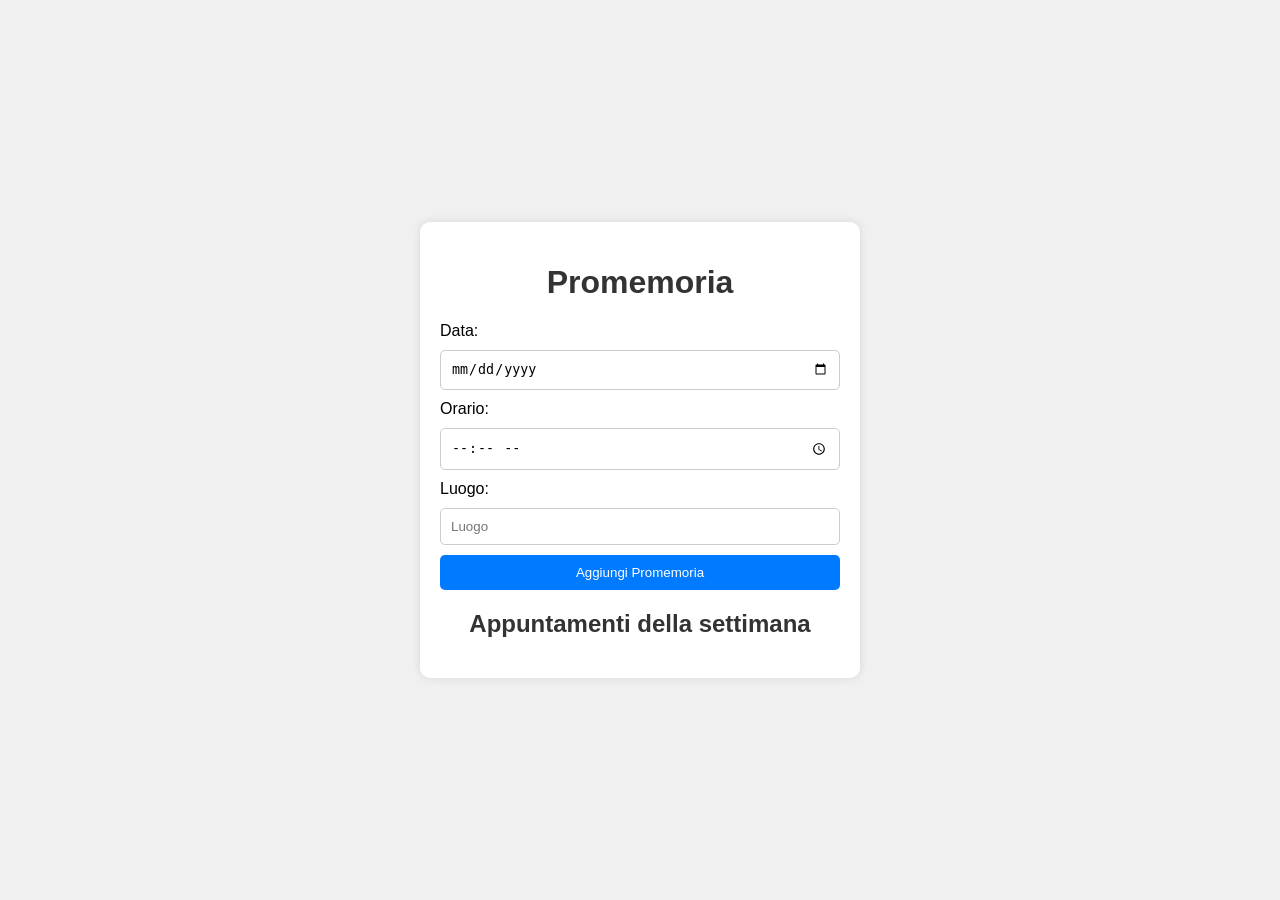
==== index.html @ 23993e3c "Add files via upload" ====
<!DOCTYPE html>
<html lang="it">
<head>
    <meta charset="UTF-8">
    <meta name="viewport" content="width=device-width, initial-scale=1.0">
    <title>Promemoria</title>
    <link rel="stylesheet" href="styles.css">
</head>
<body>
    <div class="container">
        <h1>Promemoria</h1>
        <div class="input-section">
            <label for="date">Data:</label>
            <input type="date" id="date">
            <label for="time">Orario:</label>
            <input type="time" id="time">
            <label for="location">Luogo:</label>
            <input type="text" id="location" placeholder="Luogo">
            <button onclick="addReminder()">Aggiungi Promemoria</button>
        </div>
        <div class="reminder-list">
            <h2>Appuntamenti della settimana</h2>
            <ul id="reminder-items">
                <!-- Promemoria verranno inseriti qui -->
            </ul>
        </div>
    </div>
    <script src="script.js"></script>
</body>
</html>
---- styles.css ----
body {
    font-family: Arial, sans-serif;
    display: flex;
    justify-content: center;
    align-items: center;
    height: 100vh;
    margin: 0;
    background-color: #f0f0f0;
}

.container {
    background: #fff;
    padding: 20px;
    border-radius: 10px;
    box-shadow: 0 0 10px rgba(0, 0, 0, 0.1);
    width: 400px;
}

h1, h2 {
    text-align: center;
    color: #333;
}

.input-section {
    display: flex;
    flex-direction: column;
    gap: 10px;
}

input[type="date"],
input[type="time"],
input[type="text"] {
    padding: 10px;
    border: 1px solid #ccc;
    border-radius: 5px;
}

button {
    padding: 10px;
    background-color: #007bff;
    color: #fff;
    border: none;
    border-radius: 5px;
    cursor: pointer;
}

button:hover {
    background-color: #0056b3;
}

.reminder-list {
    margin-top: 20px;
}

ul {
    list-style-type: none;
    padding: 0;
}

li {
    padding: 10px;
    border: 1px solid #ccc;
    border-radius: 5px;
    margin-bottom: 10px;
}
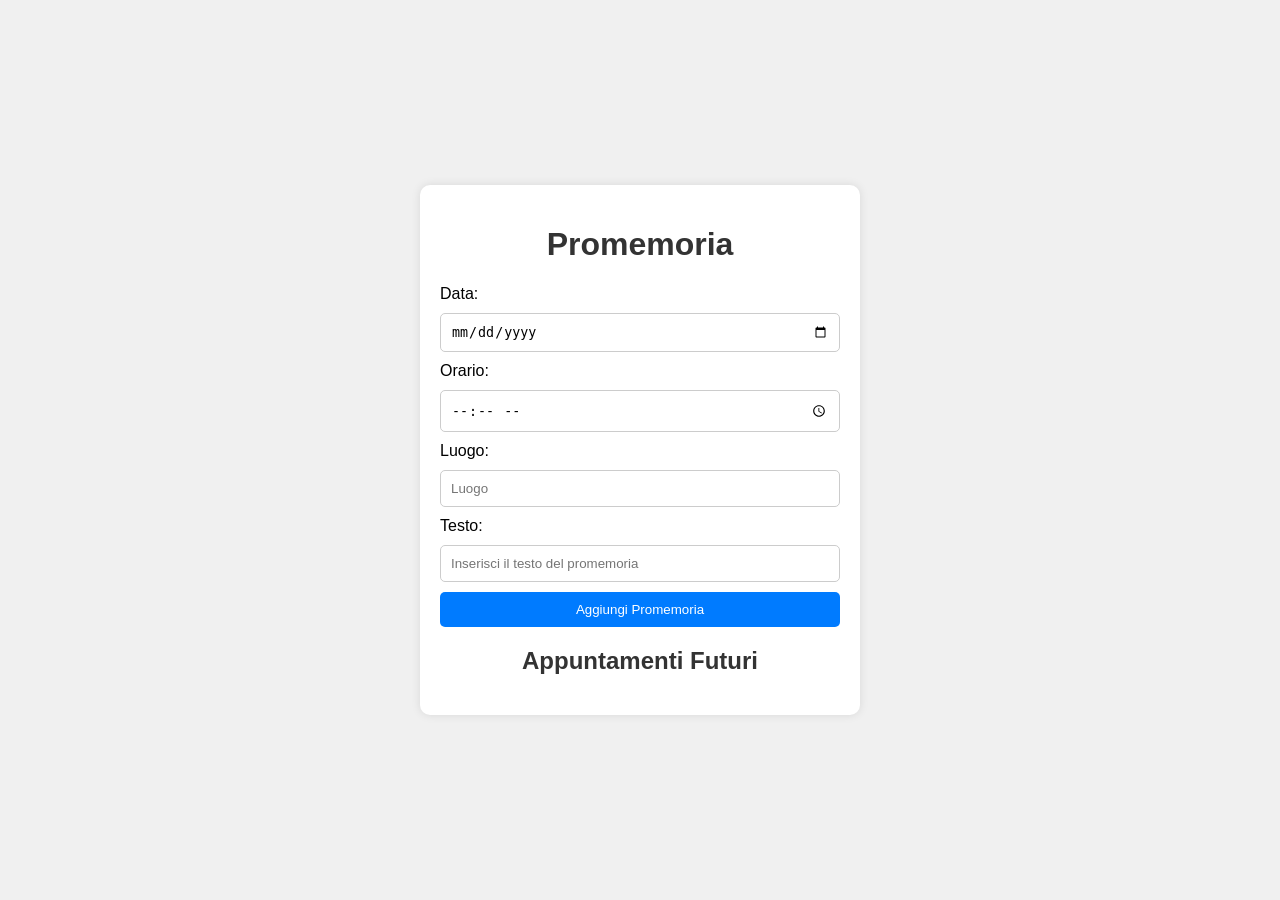
==== commit 4422a52a: "Update index.html" ====
--- a/index.html
+++ b/index.html
@@ -16,10 +16,12 @@
             <input type="time" id="time">
             <label for="location">Luogo:</label>
             <input type="text" id="location" placeholder="Luogo">
+            <label for="text">Testo:</label>
+            <input type="text" id="text" placeholder="Inserisci il testo del promemoria">
             <button onclick="addReminder()">Aggiungi Promemoria</button>
         </div>
         <div class="reminder-list">
-            <h2>Appuntamenti della settimana</h2>
+            <h2>Appuntamenti Futuri</h2>
             <ul id="reminder-items">
                 <!-- Promemoria verranno inseriti qui -->
             </ul>
